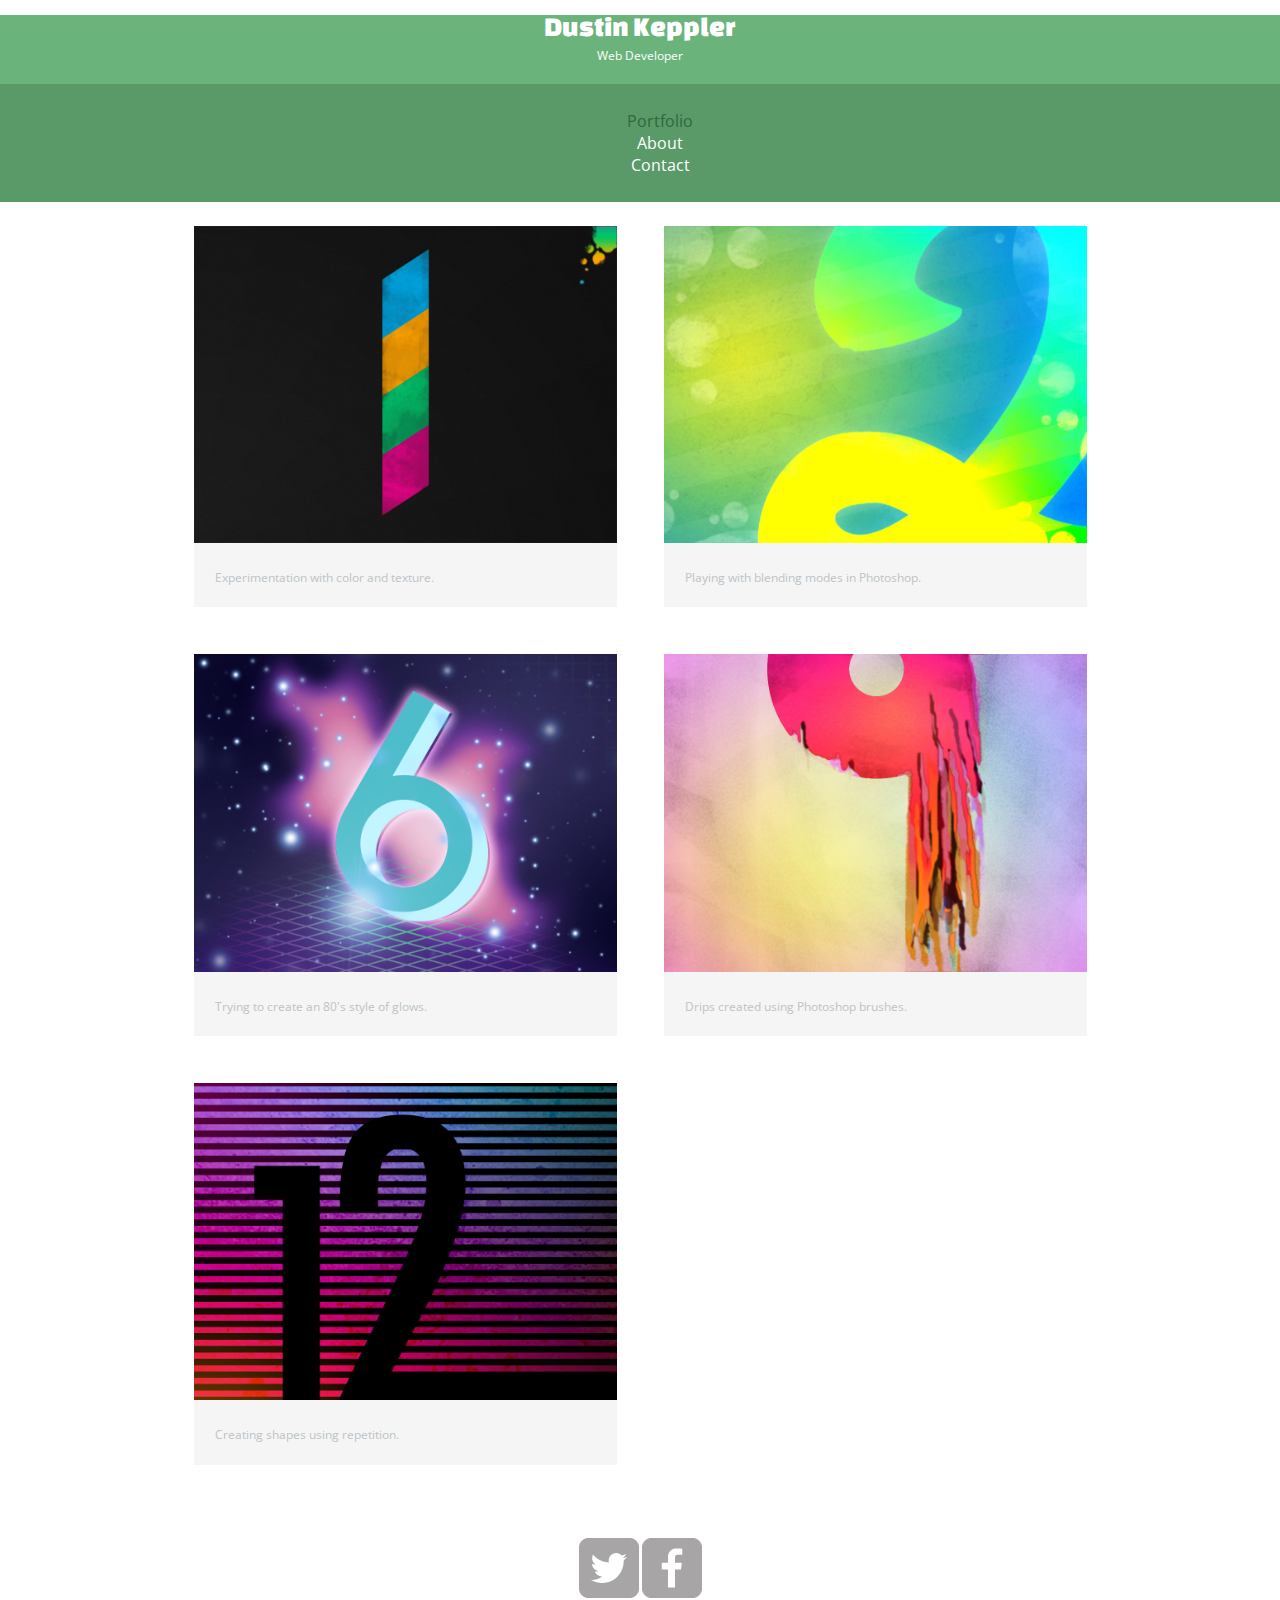
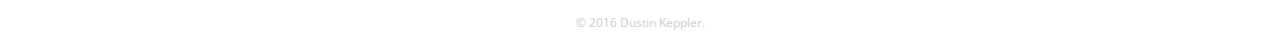
==== index.html @ 20677a12 "initial commit" ====
<!DOCTYPE html>
<html>
  <head>
    <meta charset="utf-8">
    <title>Dustin Keppler | Web Developer</title>
    <link rel="stylesheet" href="css/normalize.css">
    <link href='https://fonts.googleapis.com/css?family=Changa+One|Open+Sans:400,400italic,700,700italic,800' rel='stylesheet' type='text/css'>
    <link rel="stylesheet" href="css/main.css">
  </head>
  <body>
    <header>
      <a href="index.html" id="logo">
        <h1>Dustin Keppler</h1>
        <h2>Web Developer</h2>
      </a>
      <nav>
        <ul>
          <li><a href="index.html" class="selected">Portfolio</a></li>
          <li><a href="about.html">About</a></li>
          <li><a href="contact.html">Contact</a></li>
        </ul>
      </nav>
    </header>
    <div id="wrapper">
      <section>
        <ul id="gallery">
          <li>
            <a href="img/numbers-01.jpg">
              <img src="img/numbers-01.jpg" alt="">
              <p>Experimentation with color and texture.</p>
            </a>
          </li>
          <li>
            <a href="img/numbers-02.jpg">
              <img src="img/numbers-02.jpg" alt="">
              <p>Playing with blending modes in Photoshop.</p>
            </a>
          </li>        
          <li>
            <a href="img/numbers-06.jpg">
              <img src="img/numbers-06.jpg" alt="">
              <p>Trying to create an 80's style of glows.</p>
            </a>
          </li>        
          <li>
            <a href="img/numbers-09.jpg">
              <img src="img/numbers-09.jpg" alt="">
              <p>Drips created using Photoshop brushes.</p>
            </a>
          </li>   
          <li>
            <a href="img/numbers-12.jpg">
              <img src="img/numbers-12.jpg" alt="">
              <p>Creating shapes using repetition.</p>
            </a>
          </li>
        </ul>
      </section>
      <footer>
        <a href="http://twitter.com/dtkeppler"><img src="img/twitter-wrap.png" alt="Twitter Logo"></a>
        <a href="http://facebook.com/dustin.keppler"><img src="img/facebook-wrap.png" alt="Facebook Logo"></a>
        <p>&copy; 2016 Dustin Keppler.</p>
      </footer>
    </div>
  </body>
</html>
---- css/main.css ----
/****************
GENERAL
****************/

body {
  font-family: 'Open Sans', sans-serif;
}

#wrapper {
  max-width: 940px;
  margin: 0 auto;
  padding: 0 5%;
}

/* removes link underlines */
a {
  text-decoration: none;
}

/* will be important when we resize <li>'s that contain our images */
img {
  max-width: 100%;
}



/****************
HEADING
****************/

#logo {
  text-align: center;
  margin: 0;
}

/* this will override the above font style for the body */
h1 {
  font-family: 'Changa One', sans-serif;
  margin: 15px 0;
  font-size: 1.75em;
  font-weight: normal;
  line-height: 0.8em;
}

h2 {
  font-size: 0.75em;
  /* pulls h2 closer to h1 */
  margin: -5px 0 0;
  /* unbold text */
  font-weight: normal;
}



/****************
NAVIGATION
****************/

nav {
  text-align: center;
  padding: 10px 0;
  margin: 20px 0 0;
}



/****************
PAGE: PORTFOLIO
****************/

#gallery {
  margin: 0;
  padding: 0;
  list-style: none;
}

#gallery li {
  float: left;
  width: 45%;
  margin: 2.5%;
  background-color: #f5f5f5;
  color: #bdc3c7;
}

#gallery li a p {
  margin: 0;
  padding: 5%;
  font-size: 0.75em;
  color: #bdc3c7;
}



/****************
FOOTER
****************/

footer {
  font-size: 0.75em;
  text-align: center;
  clear: both;
  padding-top: 50px;
  color: #ccc;
}




/****************
COLORS
****************/

/* site body */
body {
  background-color: #fff;
  color: #999;
}

/* green header */
header {
  background: #6ab47b;
  border-color: #599a68;
}

/* nav background on mobile*/
nav {
  background:#599a68;
}

/* logo text */
h1, h2 {
  color: #fff;
}

/* links */
a {
  color: #6ab47b;
}

/* nav link */
nav a, nav a:visited {
  color: #fff;
}

/* selected nav link */
nav a.selected, nav a:hover {
  color: #32673f;
}
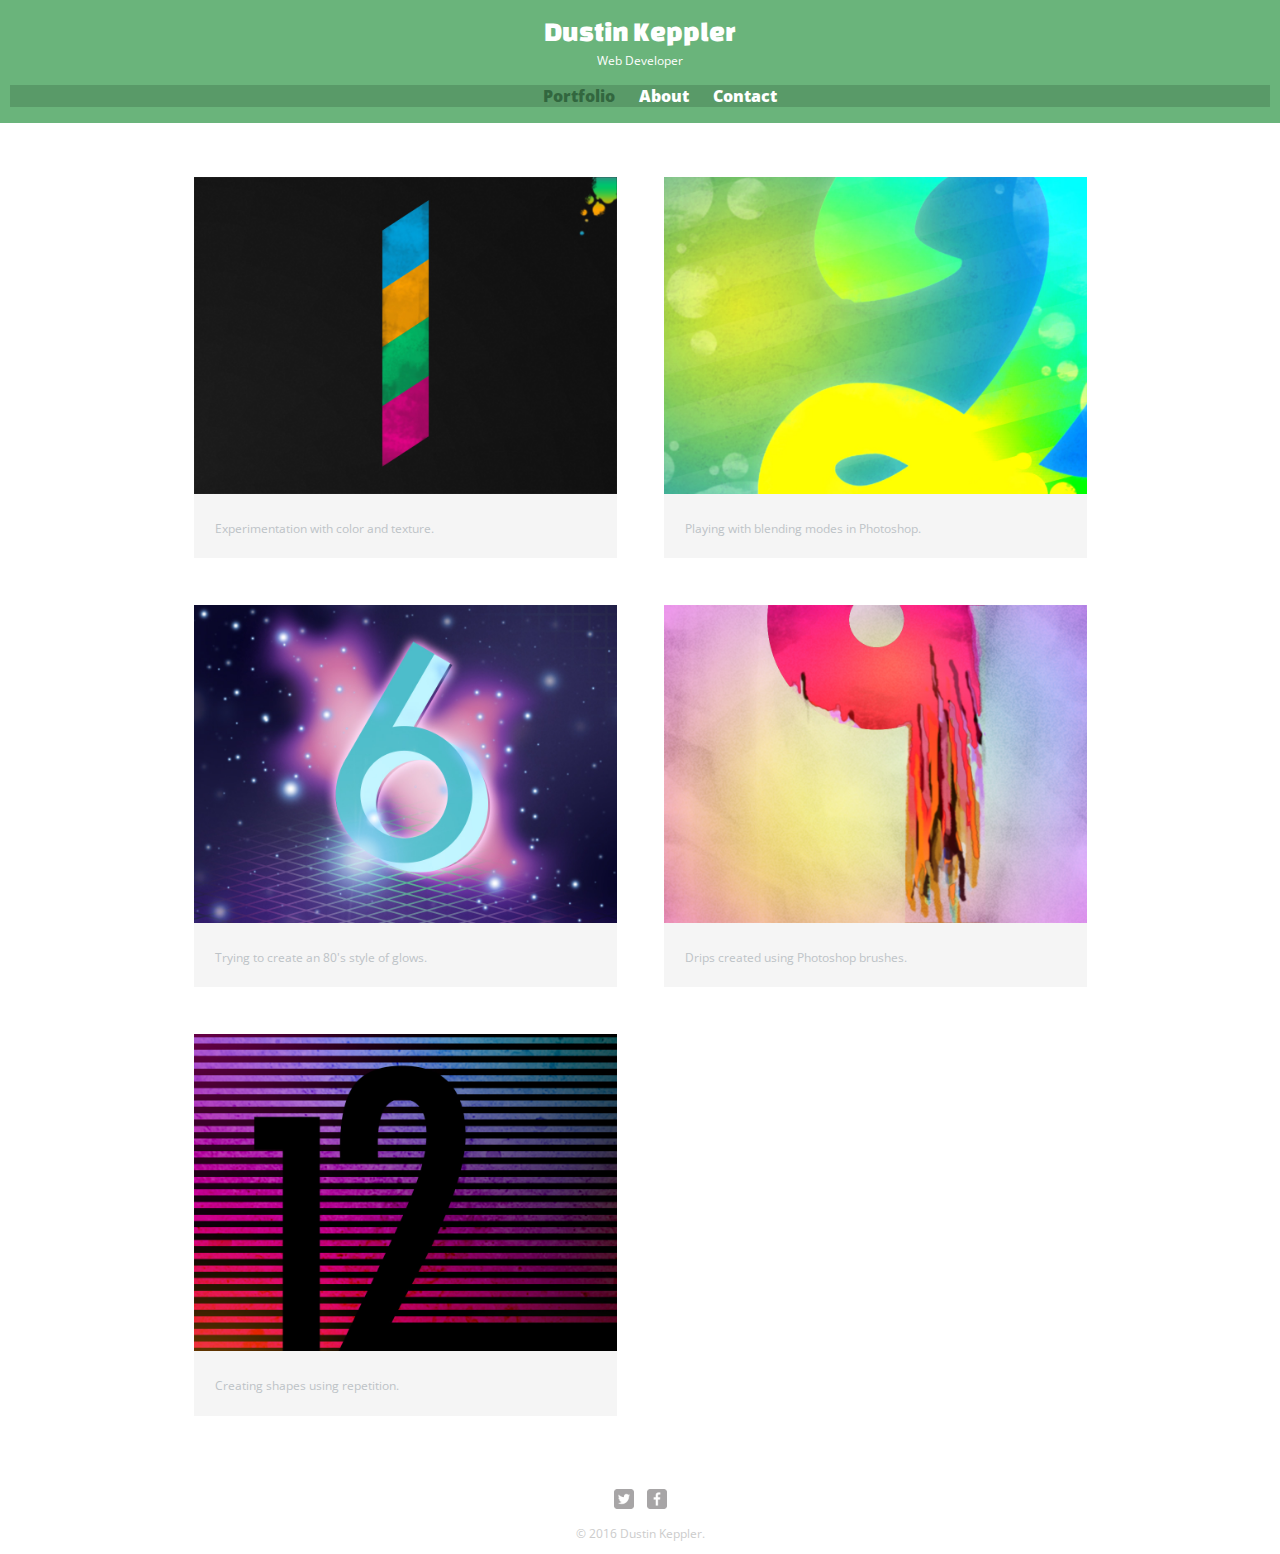
==== commit 544eedf2: "add styles to header, nav, and footer" ====
--- a/index.html
+++ b/index.html
@@ -57,8 +57,8 @@
         </ul>
       </section>
       <footer>
-        <a href="http://twitter.com/dtkeppler"><img src="img/twitter-wrap.png" alt="Twitter Logo"></a>
-        <a href="http://facebook.com/dustin.keppler"><img src="img/facebook-wrap.png" alt="Facebook Logo"></a>
+        <a href="http://twitter.com/dtkeppler"><img src="img/twitter-wrap.png" alt="Twitter Logo" class="social-icon"></a>
+        <a href="http://facebook.com/dustin.keppler"><img src="img/facebook-wrap.png" alt="Facebook Logo" class="social-icon"></a>
         <p>&copy; 2016 Dustin Keppler.</p>
       </footer>
     </div>
--- a/css/main.css
+++ b/css/main.css
@@ -27,6 +27,14 @@
 /****************
 HEADING
 ****************/
+
+header {
+  float: left;
+  margin: 0 0 30px 0;
+  padding: 5px 0 0 0;
+  /* since it's floated, there is no specific width */
+  width: 100%;
+}
 
 #logo {
   text-align: center;
@@ -61,6 +69,24 @@
   padding: 10px 0;
   margin: 20px 0 0;
 }
+
+nav {
+  list-style: none;
+  margin: 0 10px;
+  padding: 0;
+}
+
+nav li {
+  /* makes our list of links horizontal */
+  display: inline-block;
+}
+
+
+nav a {
+ font-weight: 800;
+ padding: 15px 10px;
+}
+
 
 
 
@@ -103,7 +129,11 @@
   color: #ccc;
 }
 
-
+.social-icon {
+  width: 20px;
+  height: 20px;
+  margin: 0 5px;
+}
 
 
 /****************
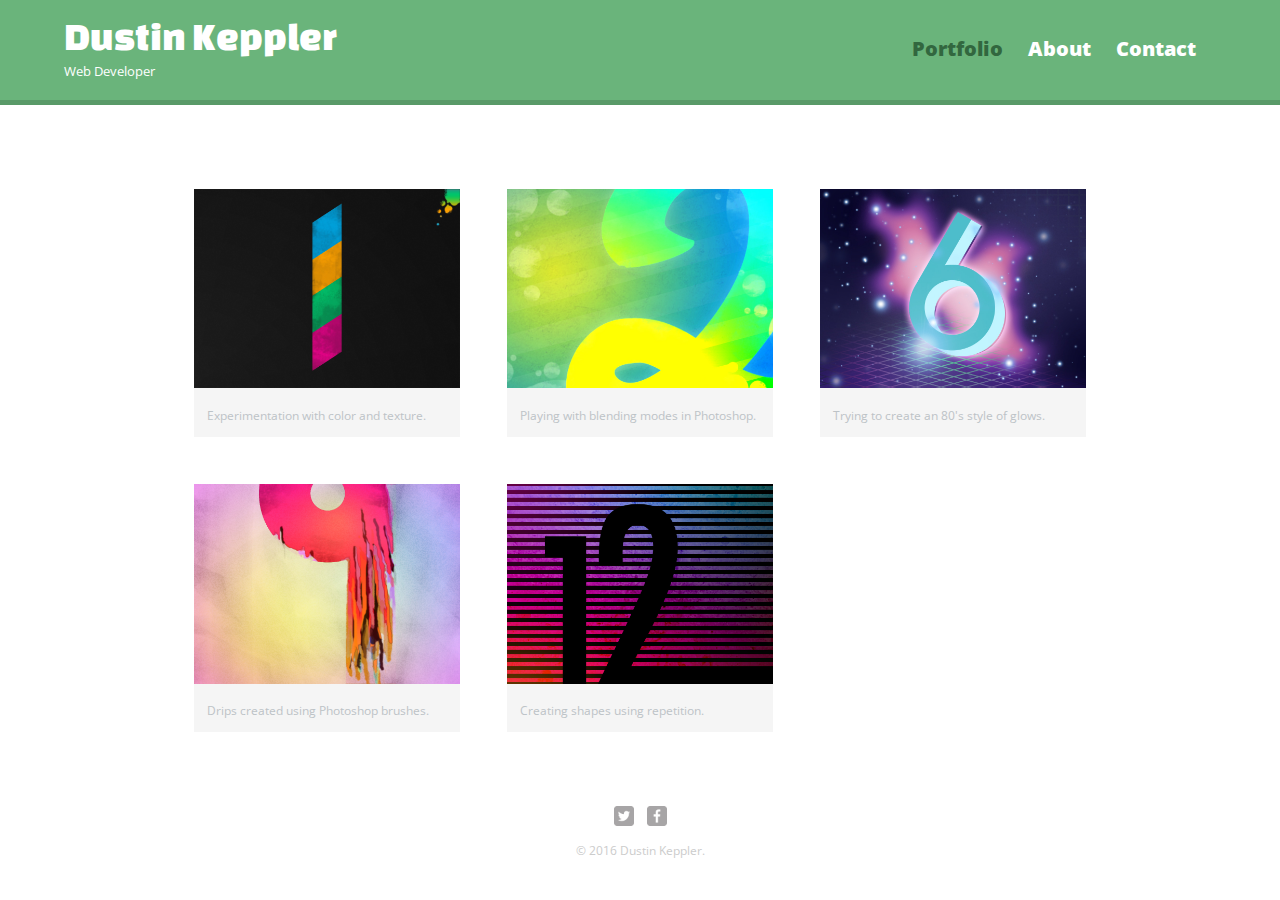
==== commit 0f037f34: "add responsiveness" ====
--- a/index.html
+++ b/index.html
@@ -6,6 +6,8 @@
     <link rel="stylesheet" href="css/normalize.css">
     <link href='https://fonts.googleapis.com/css?family=Changa+One|Open+Sans:400,400italic,700,700italic,800' rel='stylesheet' type='text/css'>
     <link rel="stylesheet" href="css/main.css">
+    <link rel="stylesheet" href="css/responsive.css">
+    <meta name="viewport" content="width=device-width, initial-scale=1.0">
   </head>
   <body>
     <header>
--- a/css/main.css
+++ b/css/main.css
@@ -20,6 +20,11 @@
 /* will be important when we resize <li>'s that contain our images */
 img {
   max-width: 100%;
+}
+
+h3 {
+  margin: 0 0 1em 0;
+  
 }
 
 
@@ -61,36 +66,6 @@
 
 
 /****************
-NAVIGATION
-****************/
-
-nav {
-  text-align: center;
-  padding: 10px 0;
-  margin: 20px 0 0;
-}
-
-nav {
-  list-style: none;
-  margin: 0 10px;
-  padding: 0;
-}
-
-nav li {
-  /* makes our list of links horizontal */
-  display: inline-block;
-}
-
-
-nav a {
- font-weight: 800;
- padding: 15px 10px;
-}
-
-
-
-
-/****************
 PAGE: PORTFOLIO
 ****************/
 
@@ -117,6 +92,38 @@
 
 
 
+
+
+
+/****************
+NAVIGATION
+****************/
+
+nav {
+  text-align: center;
+  padding: 10px 0;
+  margin: 20px 0 0;
+}
+
+nav ul {
+  list-style: none;
+  margin: 0 10px;
+  padding: 0;
+}
+
+nav li {
+  /* makes our list of links horizontal */
+  display: inline-block;
+}
+
+
+nav a {
+ font-weight: 800;
+ padding: 15px 10px;
+}
+
+
+
 /****************
 FOOTER
 ****************/
@@ -136,6 +143,56 @@
 }
 
 
+
+/****************
+PAGE: ABOUT
+****************/
+
+.profile-photo {
+  display: block;
+  max-width: 150px;
+  margin: 0 auto 30px;
+  border-radius: 100%;
+}
+
+
+
+/****************
+PAGE: CONTACT
+****************/
+
+.contact-info {
+  list-style: none;
+  padding: 0;
+  margin: 0;
+  font-size: 0.9em;
+}
+
+/* keeps icons from overlapping links */
+.contact-info a {
+  display: block;
+  min-height: 20px;
+  background-repeat: no-repeat;
+  background-size: 20px 20px;
+  /* push text right so icons have room */
+  padding: 0 0 0 30px;
+  margin: 0 0 10px;
+}
+
+.contact-info li.phone a {
+  background-image: url('../img/phone.png');
+}
+
+.contact-info li.email a {
+  background-image: url('../img/mail.png');
+}
+
+.contact-info li.twitter a {
+  background-image: url('../img/twitter.png');
+}
+
+
+
 /****************
 COLORS
 ****************/
--- a/css/responsive.css
+++ b/css/responsive.css
@@ -0,0 +1,85 @@
+/* breakpoint rule: applies to medium-size screens */
+@media screen and (min-width: 480px) {
+  
+  
+  /****************
+  TWO COLUMN LAYOUT
+  ****************/
+  
+  #primary {
+    width: 50%;
+    float: left;
+  }
+  
+  #secondary {
+    width: 40%;
+    float: right;
+  }
+  
+  
+  /****************
+  PAGE: PORTFOLIO
+  ****************/
+  
+  #gallery li {
+    width: 28.3333%;
+  }
+  
+  /* keeps 4th image from being bumped by 1st image caption*/
+  #gallery li:nth-child(4n) {
+    clear: left;
+  }
+
+  
+  /****************
+  PAGE: ABOUT
+  ****************/
+  
+  .profile-photo {
+    float: left;
+    margin: 0 5% 80px 0;
+    
+  }
+  
+}
+
+/* breakpoint rule: applies to large-size screens */
+@media screen and (min-width: 660px) {
+
+  
+  /****************
+  HEADER
+  ****************/
+  
+  nav {
+    background: none;
+    float: right;
+    font-size: 1.25em;
+    margin-right: 5%;
+    text-align: right;
+    width 45%;
+  }
+  
+  #logo {
+    float: left;
+    margin-left: 5%;
+    text-align: left;
+    width: 45%;
+  }
+  
+  h1 {
+    font-size: 2.5em;
+  }
+    
+  h2 {
+    font-size: 0.825em;
+    margin-bottom: 20px;
+  }
+  
+  header {
+    border-bottom: 5px solid #599a68;
+    margin-bottom: 60px;
+  }
+  
+  
+}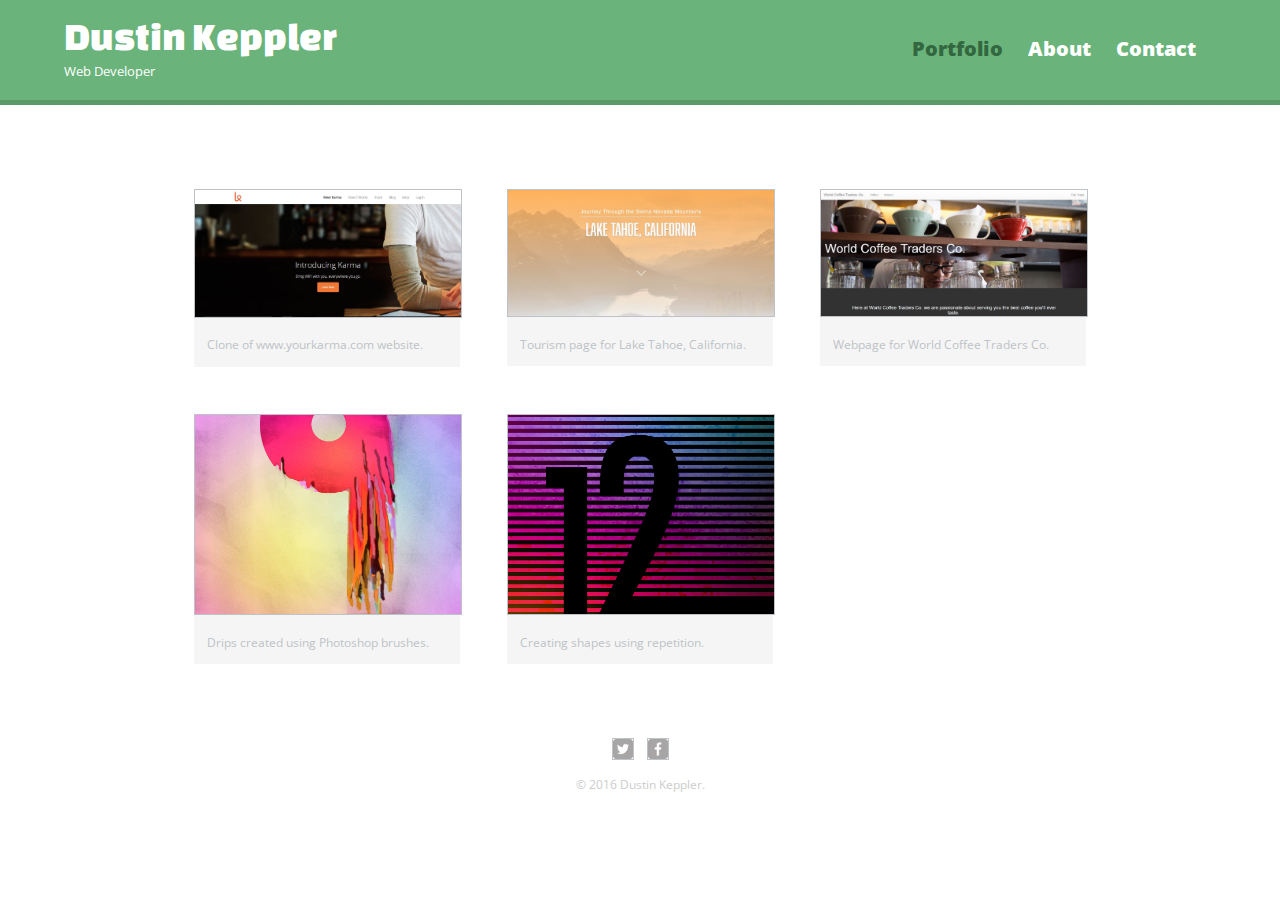
==== commit ef41748f: "initial commit" ====
--- a/index.html
+++ b/index.html
@@ -27,21 +27,21 @@
       <section>
         <ul id="gallery">
           <li>
-            <a href="img/numbers-01.jpg">
-              <img src="img/numbers-01.jpg" alt="">
-              <p>Experimentation with color and texture.</p>
+            <a href="projects/karma-page/index.html" target="_blank">
+              <img src="img/karma-page.jpg" alt="">
+              <p>Clone of www.yourkarma.com website.</p>
             </a>
           </li>
           <li>
-            <a href="img/numbers-02.jpg">
-              <img src="img/numbers-02.jpg" alt="">
-              <p>Playing with blending modes in Photoshop.</p>
+            <a href="projects/tahoe-page/index.html" target="_blank">
+              <img src="img/tahoe-page.jpg" alt="">
+              <p>Tourism page for Lake Tahoe, California.</p>
             </a>
           </li>        
           <li>
-            <a href="img/numbers-06.jpg">
-              <img src="img/numbers-06.jpg" alt="">
-              <p>Trying to create an 80's style of glows.</p>
+            <a href="projects/good-coffee/index.html" target="_blank">
+              <img src="img/good-coffee.jpg" alt="">
+              <p>Webpage for World Coffee Traders Co.</p>
             </a>
           </li>        
           <li>
--- a/css/main.css
+++ b/css/main.css
@@ -20,6 +20,7 @@
 /* will be important when we resize <li>'s that contain our images */
 img {
   max-width: 100%;
+  border: solid 1px #bdc3c7;
 }
 
 h3 {
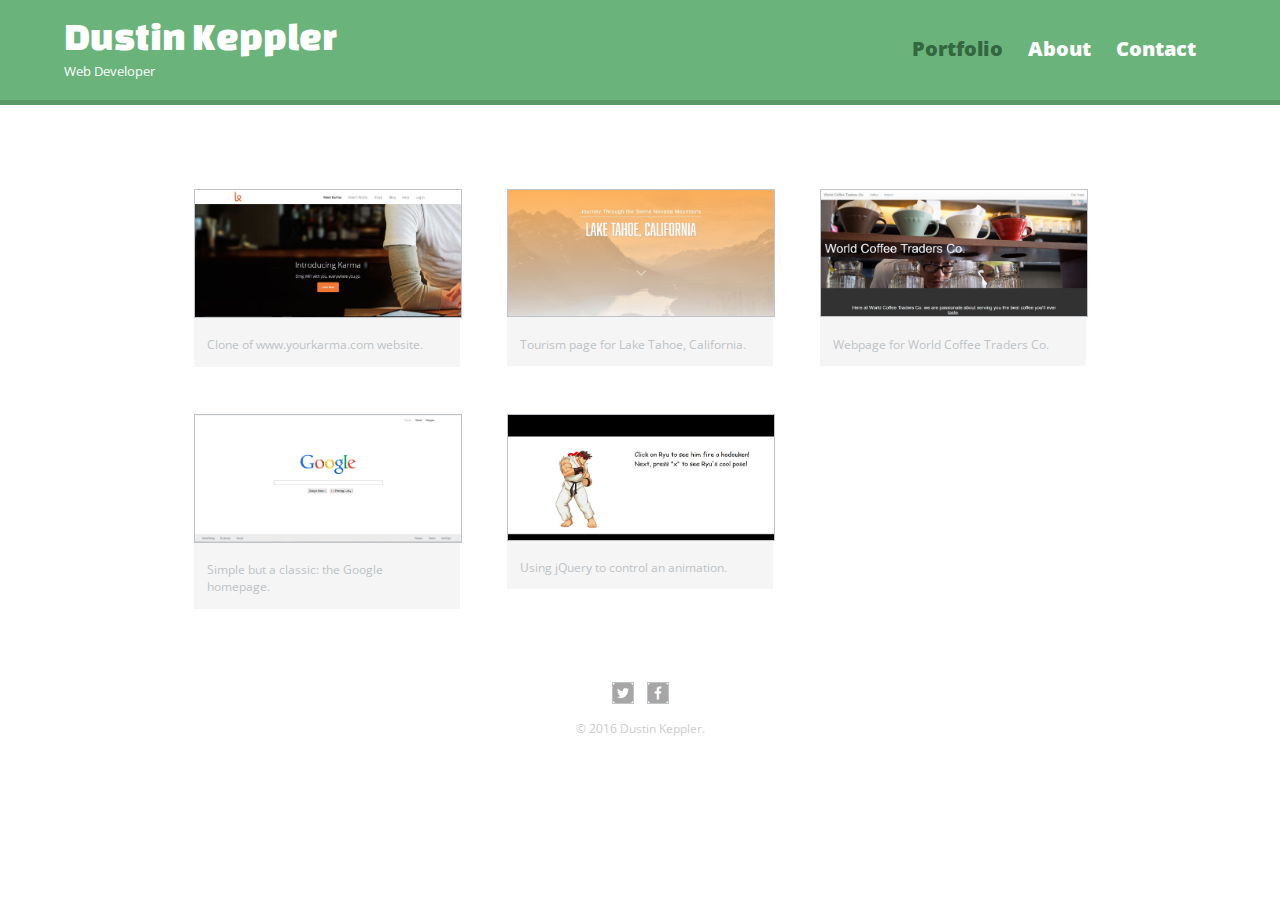
==== commit 93fa81a6: "add javascript project section" ====
--- a/index.html
+++ b/index.html
@@ -24,8 +24,8 @@
       </nav>
     </header>
     <div id="wrapper">
-      <section>
-        <ul id="gallery">
+      <section class="fewd-projects">
+        <ul class="gallery">
           <li>
             <a href="projects/karma-page/index.html" target="_blank">
               <img src="img/karma-page.jpg" alt="">
@@ -45,19 +45,23 @@
             </a>
           </li>        
           <li>
-            <a href="img/numbers-09.jpg">
-              <img src="img/numbers-09.jpg" alt="">
-              <p>Drips created using Photoshop brushes.</p>
+            <a href="projects/google/index.html" target="_blank">
+              <img src="img/google.jpg" alt="">
+              <p>Simple but a classic: the Google homepage.</p>
             </a>
           </li>   
+        </ul>
+      </section>
+	  <section class="js-projects">
+        <ul class="gallery">
           <li>
-            <a href="img/numbers-12.jpg">
-              <img src="img/numbers-12.jpg" alt="">
-              <p>Creating shapes using repetition.</p>
+            <a href="projects/jquery-streetfighter/index.html" target="_blank">
+              <img src="img/jquery-streetfighter.jpg" alt="">
+              <p>Using jQuery to control an animation.</p>
             </a>
           </li>
-        </ul>
-      </section>
+	  	</ul>
+	  </section>
       <footer>
         <a href="http://twitter.com/dtkeppler"><img src="img/twitter-wrap.png" alt="Twitter Logo" class="social-icon"></a>
         <a href="http://facebook.com/dustin.keppler"><img src="img/facebook-wrap.png" alt="Facebook Logo" class="social-icon"></a>
--- a/css/main.css
+++ b/css/main.css
@@ -70,13 +70,13 @@
 PAGE: PORTFOLIO
 ****************/
 
-#gallery {
+.gallery {
   margin: 0;
   padding: 0;
   list-style: none;
 }
 
-#gallery li {
+.gallery li {
   float: left;
   width: 45%;
   margin: 2.5%;
@@ -84,7 +84,7 @@
   color: #bdc3c7;
 }
 
-#gallery li a p {
+.gallery li a p {
   margin: 0;
   padding: 5%;
   font-size: 0.75em;
--- a/css/responsive.css
+++ b/css/responsive.css
@@ -21,12 +21,12 @@
   PAGE: PORTFOLIO
   ****************/
   
-  #gallery li {
+  .gallery li {
     width: 28.3333%;
   }
   
   /* keeps 4th image from being bumped by 1st image caption*/
-  #gallery li:nth-child(4n) {
+  .gallery li:nth-child(4n) {
     clear: left;
   }
 
